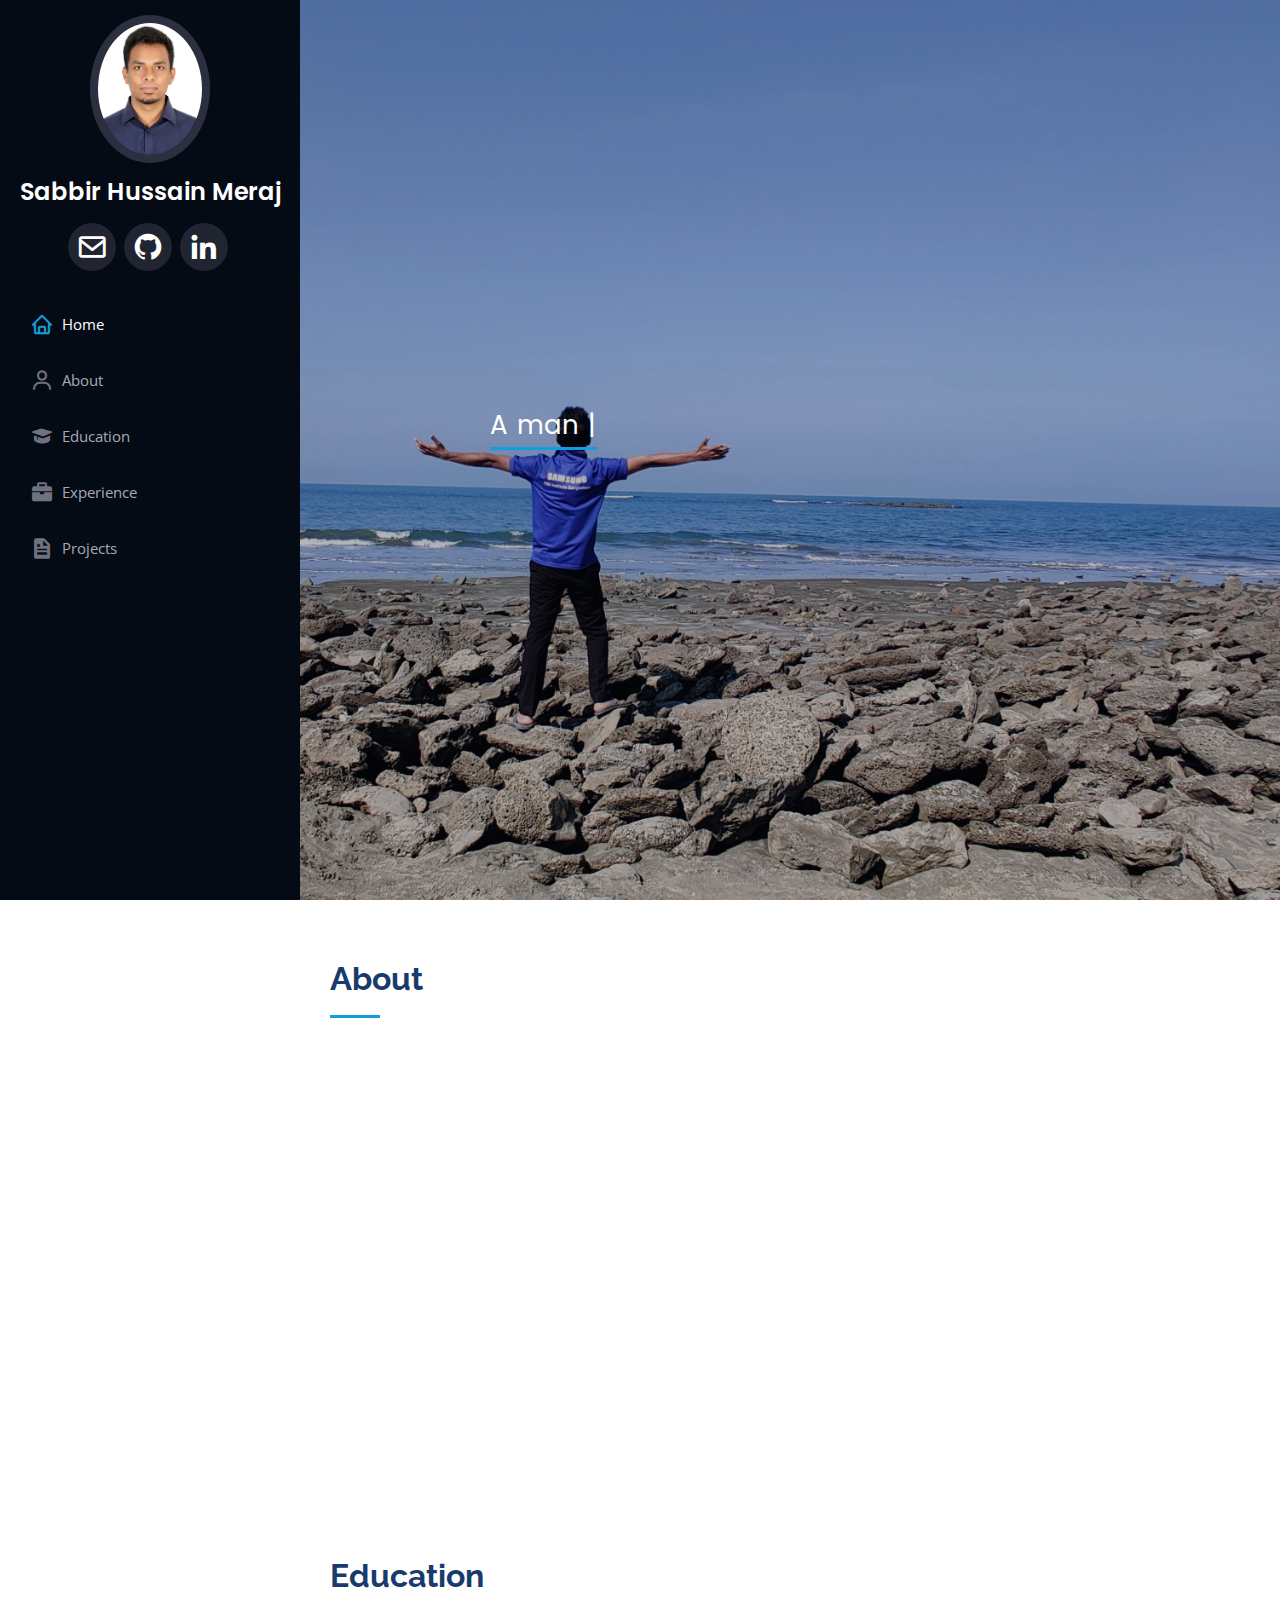
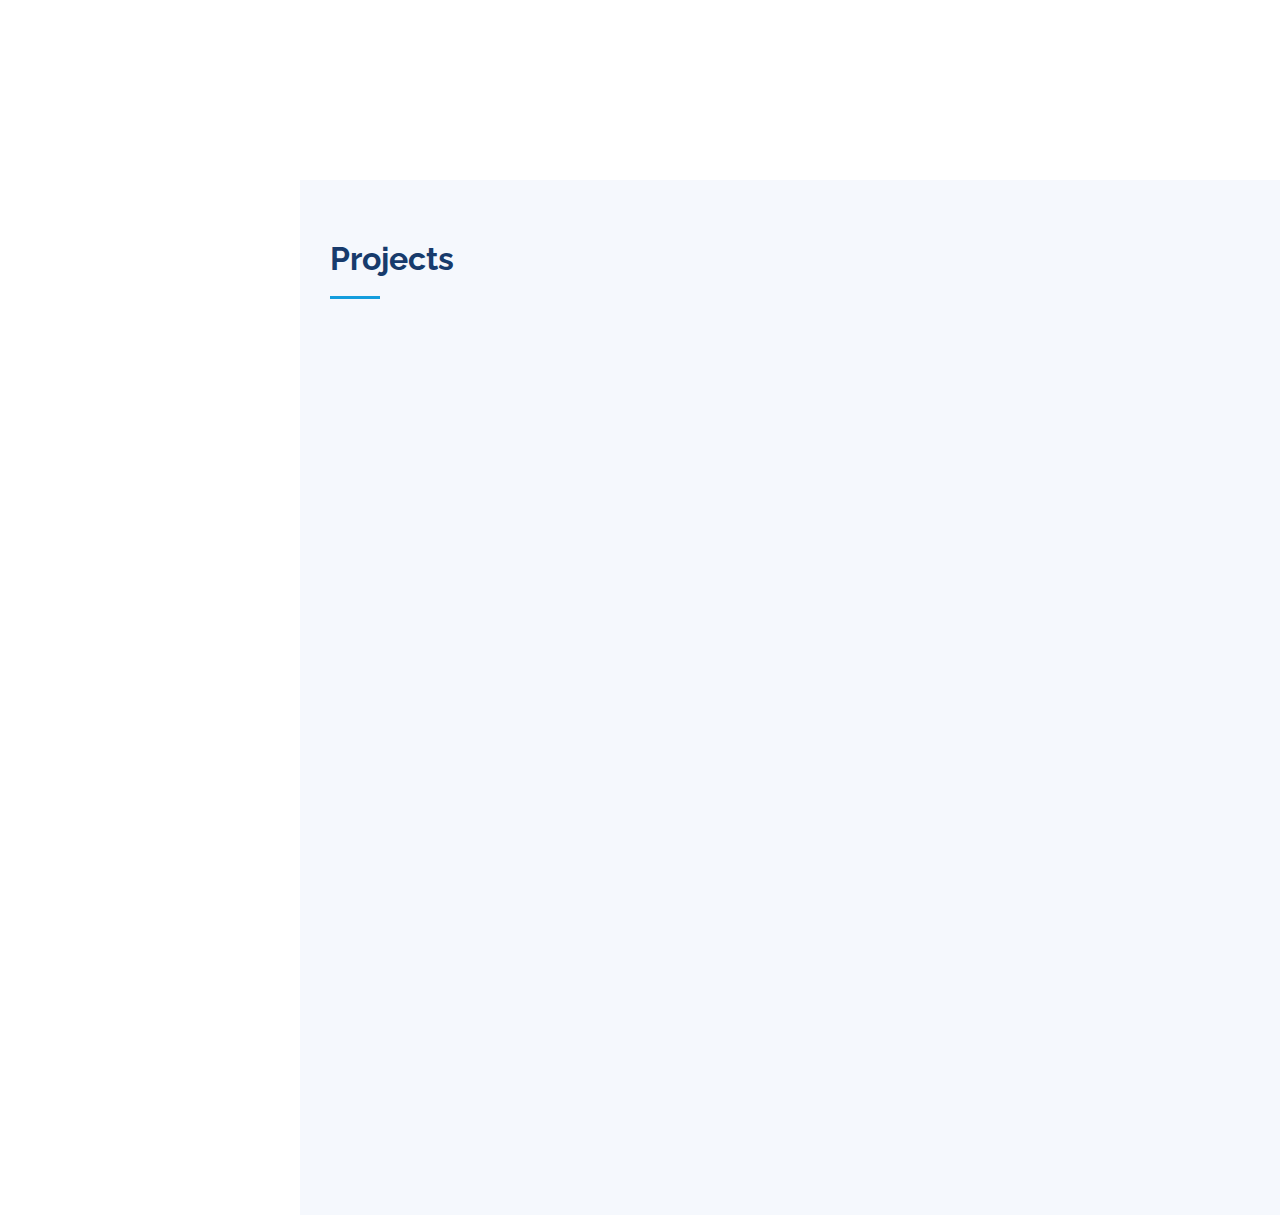
==== index.html @ 0533ce6c "Move all files from ;portfolio folder to root" ====
<!DOCTYPE html>
<html lang="en">

<head>
  <meta charset="utf-8">
  <meta content="width=device-width, initial-scale=1.0" name="viewport">

  <title>Sabbir H Meraj</title>
  <meta content="" name="description">
  <meta content="" name="keywords">

  <!-- Favicons 
  <link href="assets/img/favicon.png" rel="icon">
  <link href="assets/img/apple-touch-icon.png" rel="apple-touch-icon">
  -->

  <!-- Google Fonts -->
  <link href="https://fonts.googleapis.com/css?family=Open+Sans:300,300i,400,400i,600,600i,700,700i|Raleway:300,300i,400,400i,500,500i,600,600i,700,700i|Poppins:300,300i,400,400i,500,500i,600,600i,700,700i" rel="stylesheet">

  <!-- Vendor CSS Files -->
  <link href="assets/vendor/aos/aos.css" rel="stylesheet">
  <link href="assets/vendor/bootstrap/css/bootstrap.min.css" rel="stylesheet">
  <link href="assets/vendor/bootstrap-icons/bootstrap-icons.css" rel="stylesheet">
  <link href="assets/vendor/boxicons/css/boxicons.min.css" rel="stylesheet">
  <link href="assets/vendor/glightbox/css/glightbox.min.css" rel="stylesheet">
  <link href="assets/vendor/swiper/swiper-bundle.min.css" rel="stylesheet">

  <!-- Main CSS File -->
  <link href="assets/css/style.css" rel="stylesheet">
</head>

<body>

  <!-- ======= Mobile nav toggle button ======= -->
  <i class="bi bi-list mobile-nav-toggle d-xl-none"></i>

  <!-- ======= Header ======= -->
  <header id="header">
    <div class="d-flex flex-column">

      <div class="profile">
        <img src="assets/img/profile-img.jpg" alt="" class="img-fluid rounded-circle">
        <h1 class="text-light"><a href="index.html">Sabbir Hussain Meraj</a></h1>
        <div class="social-links mt-3 text-center">
          <a href="mailto:bsse0726@iit.du.ac.bd" class="email"><i class="bx bx-envelope"></i></a>
          <a href="https://github.com/SabbirMeraj" class="github"><i class="bx bxl-github"></i></a>
          <a href="https://www.linkedin.com/in/sabbirhmeraj/" class="linkedin"><i class="bx bxl-linkedin"></i></a>
        </div>
      </div>

      <nav id="navbar" class="nav-menu navbar">
        <ul>
          <li><a href="#hero" class="nav-link scrollto active"><i class="bx bx-home"></i> <span>Home</span></a></li>
          <li><a href="#about" class="nav-link scrollto"><i class="bx bx-user"></i> <span>About</span></a></li>
          <li><a href="#education" class="nav-link scrollto"><i class="bx bxs-graduation"></i> <span>Education</span></a></li>
          <li><a href="#experience" class="nav-link scrollto"><i class="bx bxs-briefcase"></i> <span>Experience</span></a></li>
          <li><a href="#project" class="nav-link scrollto"><i class="bx bxs-file"></i> <span>Projects</span></a></li>
        </ul>
      </nav><!-- .nav-menu -->
    </div>
  </header><!-- End Header -->

  <!-- ======= Hero Section ======= -->
  <section id="hero" class="d-flex flex-column justify-content-center align-items-center">
    <div class="hero-container" data-aos="fade-in">
      <!-- <h1>Sabbir Hussain Meraj</h1> -->
      <p> <span class="typed" data-typed-items="A man can be destroyed but not defeated"></span></p>
    </div>
  </section><!-- End Hero -->

  <main id="main">

    <!-- ======= About Section ======= -->
    <section id="about" class="about">
      <div class="container">

        <div class="section-title">
          <h2>About</h2>       
        </div>

        <div class="row">
          <div class="col-lg-4" data-aos="fade-right">
            <img src="assets/img/profile-img.jpg" class="img-fluid" alt="">
          </div>
          <div class="col-lg-8 pt-4 pt-lg-0 content" data-aos="fade-left"> 
            <p>
              I am Sabbir Hussain Meraj, currently employed as a software engineer at Bangladesh Bank, the central bank of my country. With over five years of experience, I previously worked at Samsung Research &amp; Development Bangladesh. I hold a Bachelor of Science (BSc.) degree in Software Engineering from the Institute of Information Technology at the University of Dhaka, Bangladesh. I am currently actively seeking PhD opportunities to further develop my expertise in the fields of Machine Learning, Deep Learning, Computer Vision, Natural Language Processing, and Software Engineering.
            </p>
          </div>
        </div>

      </div>
    </section><!-- End About Section -->


    <!-- ======= Resume Section ======= -->
    <section id="education" class="resume">
      <div class="container">

        <div class="section-title">
          <h2>Education</h2>     
        </div>

        <div class="row">
          <div class="col-lg-12" data-aos="fade-up">
            <div class="resume-item">
              <h4>Bachelor of Science in Software Engineering</h4>
              <h5>2015 - 2019</h5>
              <p><em>Univeristy of Dhaka, Dhaka, Bangladesh</em></p>
            </div>
            <div class="resume-item">
              <h4>Higher Secondary School Certificate </h4>
              <h5>2012 - 2014</h5>
              <p><em>Dhaka College, Dhaka, Bangladesh</em></p>
            </div>

            <div class="resume-item">
              <h4>Secondary School Certificate </h4>
              <h5>2010 - 2012</h5>
              <p><em>Motijheel Govt. Boys High School, Dhaka, Bangladesh</em></p>
            </div>
          </div> 
        </div>

      </div>
    </section>

    <section id="experience" class="resume">
      <div class="container">

        <div class="section-title">
          <h2>Experience</h2>     
        </div>

        <div class="row">
          <div class="col-lg-12" data-aos="fade-up">
            <div class="resume-item">
              <h4>Software Engineer</h4>
              <h5>Nov, 2020 - Present</h5>
              <p><em>Bangladesh Bank, Dhaka, Bangladesh</em></p>
              <b> Responsibilities </b>
              <ul>
                  <li> Analyzed requirement specifications and design a system for trading government securities.</li>
                  <li> Developed a platform for seamless trading and transaction settlement of government securities through a government regulatory agency named Central Depository Bangladesh Limited.
                  <li> Collaboratively developed a module (Financial Market Infrastructure System) as part of the Core Banking Solution System for trading, auction, and financial settlement of government securities (Bonds &amp; Bills) in the primary and secondary market</li>
                  <li> Troubleshot and resolved reported bugs to ensure the system's smooth operation for users across 101 banks and financial institutions.</li>
                  <li> Developed a machine learning model to project yield from historical data</li>
              </ul>
            </div>
            <div class="resume-item">
              <h4>Software Engineer</h4>
              <h5>Jul, 2019 - Nov, 2020</h5>
              <p><em>Samsung Reaserach &amp; Development Bangladesh, Dhaka, Bangladesh</em></p>
              <b> Responsibilities </b>
              <ul>
                <li> Resolved reported bugs in the Wearbale Message and Backup &amp; Restore application. </li>
                <li> Designed and implemented new features in the Message application. </li>
                <li> Refactored and optimized the existing code of Wearable Backup &amp; Restore application.</li>
                <li> Carried out a comparative analysis of performance of Backup &amp; Restore application </li>
                <li> Collaborated with team members at headquarters to ensure the successful completion of projects and fixing of reported bugs in the final release version. </li>
              </ul>
            </div>

            <div class="resume-item">
              <h4>Intern Software Engineer</h4>
              <h5>Jan, 2018 - Aug, 2018</h5>
              <p><em>Orion Informatics Ltd., Dhaka , Bangladesh</em></p>
              <b> Responsibilities </b>
              <ul>
                <li> Analyzed requirement specification and design of an existing system for re-engineering. </li>
                <li> Modified the company's website to enhance security and improve user experience.</li>
                <li> Analyzed and developed a blockchain based system as part of the development team.</li>
                <li> Made a dataset with my other intern teammate for a computer vision project </li>
              </ul>
            </div>
          </div> 
        </div>
      </div>
    </section>

    <!-- ======= Portfolio Section ======= -->
    <section id="project" class="resume section-bg">
      <div class="container">
        <div class="section-title">
          <h2>Projects</h2>     
        </div>
        <div class="row" data-aos="fade-up">
          <div class="col-lg-12">
            <h3 class="resume-title">Research Projects</h3>
            <ul id="project-list">
              <li> 
               <a href="files\Stroke Risk Prediction.pdf" target="_blank"> Predicting Stroke Risk: A Machine Learning Approach for Identifying Influential Factors and Early Detection </a>
                <br/>
                Team: <b> Sabbir Hussain Meraj </b> , Md. Nafis Faisal, and B M Mainul Hossain
                <br/>
                 <p> In this project, our objective was to predict stroke risk by employing five different machine learning algorithms. This model not only excelled in its predictive capabilities but also helped identify key factors that significantly influence stroke risk. These findings provide valuable insights for healthcare practitioners, contributing to a better understanding of stroke risk factors and potential preventive measures. <a href="https://github.com/SabbirMeraj/DUCCAS" target="_blank"> (Link) </a>
                 </p>
              </li>
            </ul>  
            <h3 class="resume-title">Academic Projects</h3>
            <ul id="project-list">
                <li> <a href="https://github.com/SabbirMeraj/DUCCAS" target="_blank"> Automation of Dhaka University Club Cafeteria Accounting System </a>
                  <br/>
                  Team: <b> Sabbir Hussain Meraj </b> , Md. Nafis Faisal, and Kazi Muheymin-Us-Sakib
                  <br/>
                  <p>The objective of this project was to transform the conventional manual accounting system of Dhaka University Club's cafeteria into a web-based system. This system not only eradicated the error-prone manual calculations and the laborious paperwork of the previous system but also provided users with an enriched experience. Through an interactive dashboard, users could effortlessly monitor their bills and transactions. Additionally, it enhanced the system's transparency and precision, while simultaneously empowering the club's management with real-time report generation for improved decision-making capabilities. <a href="https://github.com/SabbirMeraj/DUCCAS" target="_blank"> (Link) </a>
                  </p>
                </li>
                <li> <a href="https://github.com/SabbirMeraj/Java-Metrics-Tool" target="_blank"> Java Metrics Tool </a>
                  <br/>
                  <p>
                    A static code analysis tool was developed for calculating 9 software metrics of Java source code.
                    The tool addressed the aspect of improving code quality by making refactoring decisions. It also enhanced the code
                    maintainability by identifying potential code smells and resolving potential bugs. <a href="https://github.com/SabbirMeraj/Java-Metrics-Tool" target="_blank"> (Link) </a>
                  </p>
                </li>
                <li> <a href="https://github.com/SabbirMeraj/Voboghure" target="_blank"> Voboghure </a>
                  <br/>
                  <p>
                    This Android application incorporated both a recommendation system for suggesting places and hotels, as well as a blogging platform for users to share their travel experiences. It offered a comprehensive solution for travelers seeking guidance and connectivity within a single app. <a href="https://github.com/SabbirMeraj/Voboghure" target="_blank"> (Link) </a>
                  </p>
                </li>

                <li> <a href="https://github.com/SabbirMeraj/Sudoku-Game" target="_blank"> Soduku Game &amp; Solver </a>
                  <br/>
                  <p>
                    A Sudoku game for desktop computers was developed, featuring three distinct difficulty levels for players to choose from. Additionally, the game includes a solver tool that can tackle any Sudoku puzzle presented to it. <a href="https://github.com/SabbirMeraj/Sudoku-Game" target="_blank"> (Link) </a>
                  </p>
                </li>
            </ul>
          </div>
        </div>
      </div>
    </section><!-- End Projects Section -->

  </main><!-- End #main -->

  <!-- ======= Footer ======= -->
  <!-- 
  <footer id="footer">
    <div class="container">
      <div class="copyright">
        &copy; Copyright <strong><span>iPortfolio</span></strong>
      </div>
      <div class="credits">

      -->
        <!-- All the links in the footer should remain intact. -->
        <!-- You can delete the links only if you purchased the pro version. -->
        <!-- Licensing information: https://bootstrapmade.com/license/ -->
        <!-- Purchase the pro version with working PHP/AJAX contact form: https://bootstrapmade.com/iportfolio-bootstrap-portfolio-websites-template/ -->
        <!-- 
        Designed by <a href="https://bootstrapmade.com/">BootstrapMade</a>
      </div>
    </div>
  </footer>End  Footer -->

  <a href="#" class="back-to-top d-flex align-items-center justify-content-center"><i class="bi bi-arrow-up-short"></i></a>

  <!-- Vendor JS Files -->
  <script src="assets/vendor/purecounter/purecounter_vanilla.js"></script>
  <script src="assets/vendor/aos/aos.js"></script>
  <script src="assets/vendor/bootstrap/js/bootstrap.bundle.min.js"></script>
  <script src="assets/vendor/glightbox/js/glightbox.min.js"></script>
  <script src="assets/vendor/isotope-layout/isotope.pkgd.min.js"></script>
  <script src="assets/vendor/swiper/swiper-bundle.min.js"></script>
  <script src="assets/vendor/typed.js/typed.umd.js"></script>
  <script src="assets/vendor/waypoints/noframework.waypoints.js"></script>
  <script src="assets/vendor/php-email-form/validate.js"></script>

  <!-- Template Main JS File -->
  <script src="assets/js/main.js"></script>

</body>

</html>
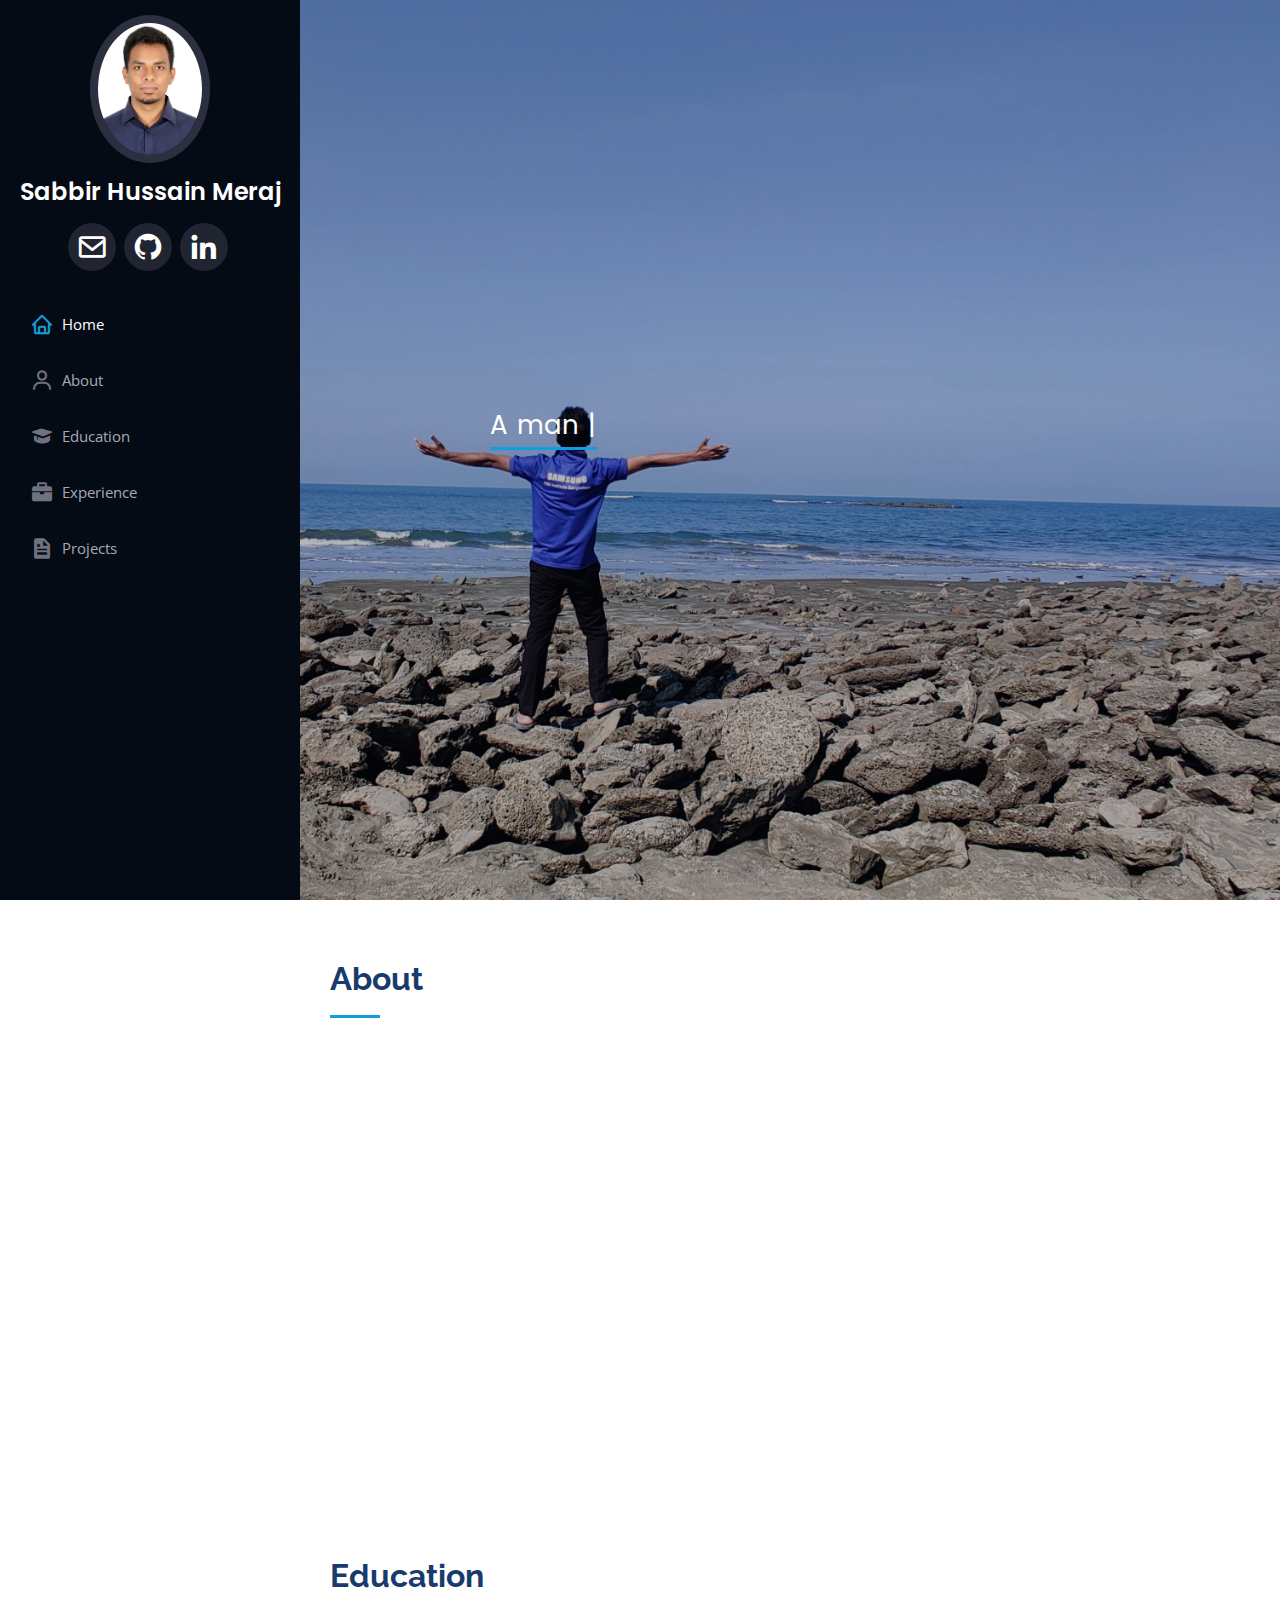
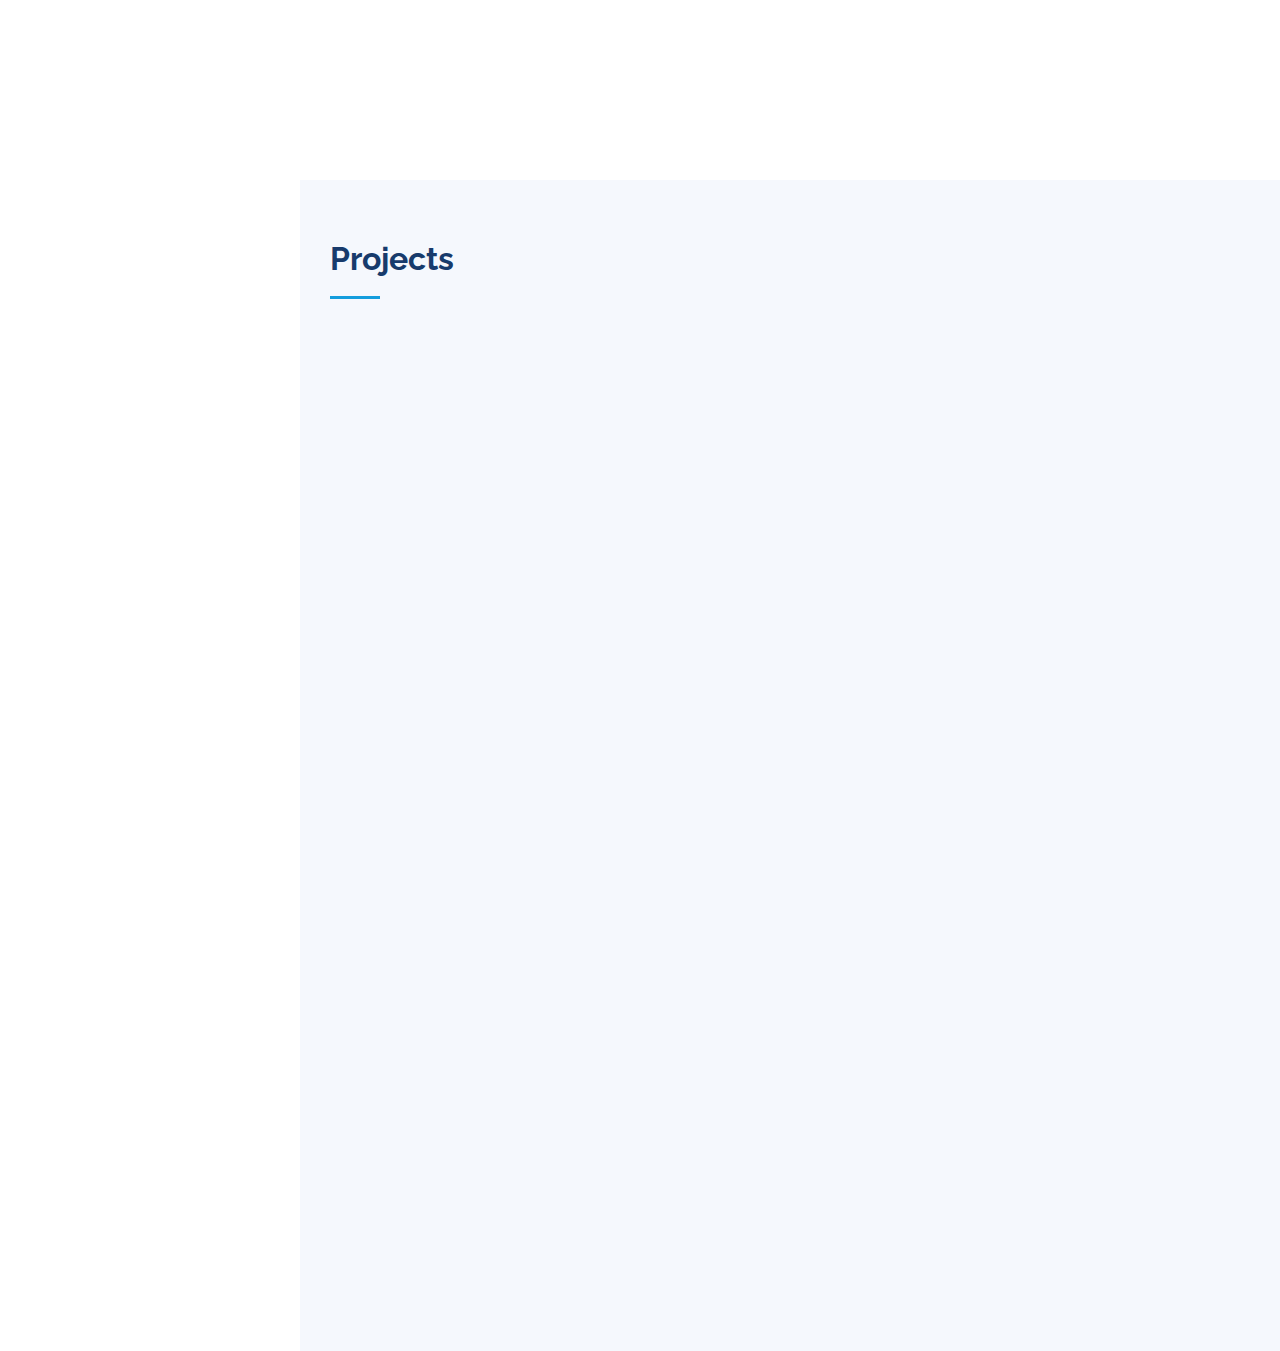
==== commit c0615383: "Research project added" ====
--- a/index.html
+++ b/index.html
@@ -150,7 +150,7 @@
             <div class="resume-item">
               <h4>Software Engineer</h4>
               <h5>Jul, 2019 - Nov, 2020</h5>
-              <p><em>Samsung Reaserach &amp; Development Bangladesh, Dhaka, Bangladesh</em></p>
+              <p><em>Samsung Research &amp; Development Bangladesh, Dhaka, Bangladesh</em></p>
               <b> Responsibilities </b>
               <ul>
                 <li> Resolved reported bugs in the Wearbale Message and Backup &amp; Restore application. </li>
@@ -191,17 +191,27 @@
               <li> 
                <a href="files\Stroke Risk Prediction.pdf" target="_blank"> Predicting Stroke Risk: A Machine Learning Approach for Identifying Influential Factors and Early Detection </a>
                 <br/>
-                Team: <b> Sabbir Hussain Meraj </b> , Md. Nafis Faisal, and B M Mainul Hossain
-                <br/>
-                 <p> In this project, our objective was to predict stroke risk by employing five different machine learning algorithms. This model not only excelled in its predictive capabilities but also helped identify key factors that significantly influence stroke risk. These findings provide valuable insights for healthcare practitioners, contributing to a better understanding of stroke risk factors and potential preventive measures. <a href="https://github.com/SabbirMeraj/DUCCAS" target="_blank"> (Link) </a>
+                Team: <b> Sabbir Hussain Meraj </b> , Md. Nafis Faisal, and Dr. B M Mainul Hossain
+                <br/>
+                 <p> In this project, our objective was to predict stroke risk by employing five different machine learning algorithms. This model not only excelled in its predictive capabilities but also helped identify key factors that significantly influence stroke risk. These findings provide valuable insights for healthcare practitioners, contributing to a better understanding of stroke risk factors and potential preventive measures. <a href="files\Stroke Risk Prediction.pdf" target="_blank"> (Link) </a>
                  </p>
               </li>
-            </ul>  
+            </ul>
+			<ul id="project-list">
+              <li> 
+               <a href="files\Mango Leaf Disease Detection.pdf" target="_blank"> CNN-Based Mango Leaf Disease Detection: Deep Learning Approach for Precision Agriculture </a>
+                <br/>
+                Team: <b> Sabbir Hussain Meraj </b> , and Kazi Ferdous Hasan
+                <br/>
+                 <p> This project aims to enhance crop yield by detecting and classifying mango leaf diseases from images, incorporating a CNN-based deep learning approach. It aims to address the traditional time-consuming and bias-prone problems associated with disease detection. <a href="files\Mango Leaf Disease Detection.pdf" target="_blank"> (Link) </a>
+                 </p>
+              </li>
+            </ul>
             <h3 class="resume-title">Academic Projects</h3>
             <ul id="project-list">
                 <li> <a href="https://github.com/SabbirMeraj/DUCCAS" target="_blank"> Automation of Dhaka University Club Cafeteria Accounting System </a>
                   <br/>
-                  Team: <b> Sabbir Hussain Meraj </b> , Md. Nafis Faisal, and Kazi Muheymin-Us-Sakib
+                  Team: <b> Sabbir Hussain Meraj </b> , Md. Nafis Faisal, and Dr. Kazi Muheymin-Us-Sakib
                   <br/>
                   <p>The objective of this project was to transform the conventional manual accounting system of Dhaka University Club's cafeteria into a web-based system. This system not only eradicated the error-prone manual calculations and the laborious paperwork of the previous system but also provided users with an enriched experience. Through an interactive dashboard, users could effortlessly monitor their bills and transactions. Additionally, it enhanced the system's transparency and precision, while simultaneously empowering the club's management with real-time report generation for improved decision-making capabilities. <a href="https://github.com/SabbirMeraj/DUCCAS" target="_blank"> (Link) </a>
                   </p>
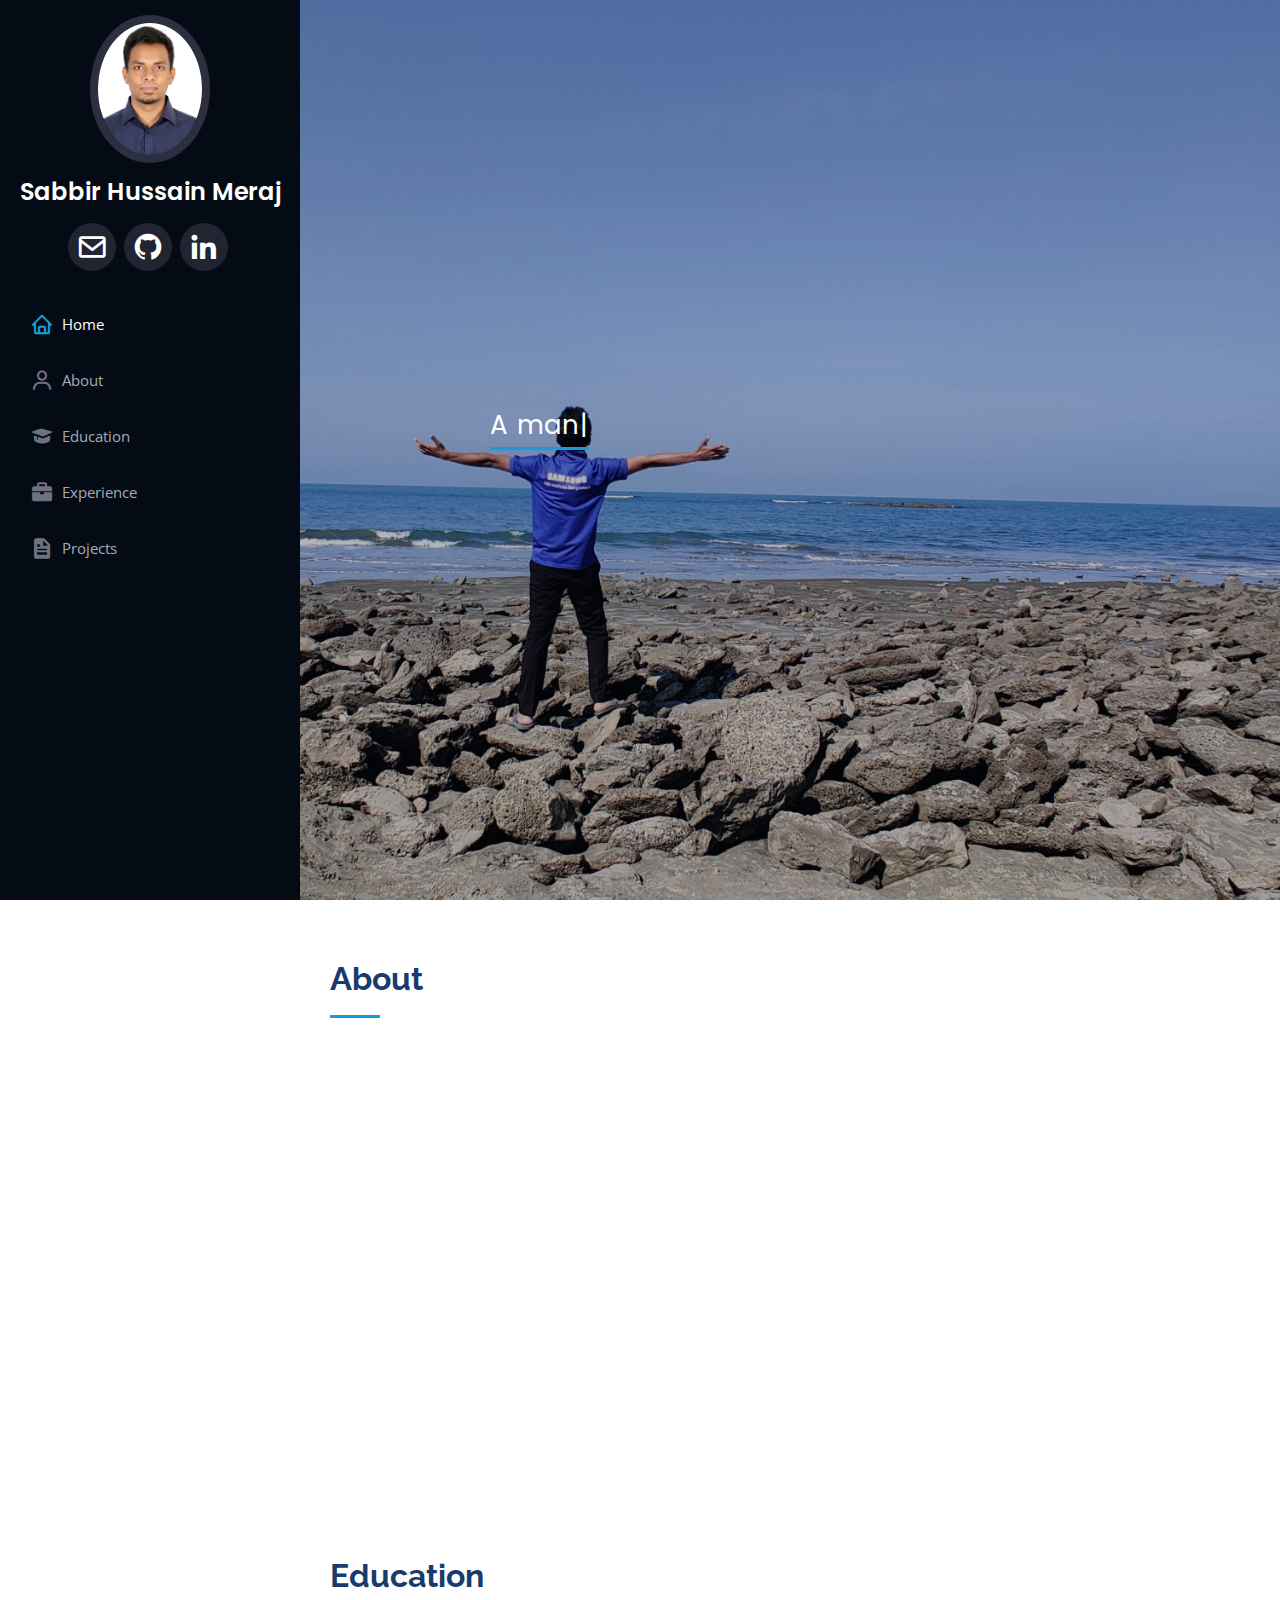
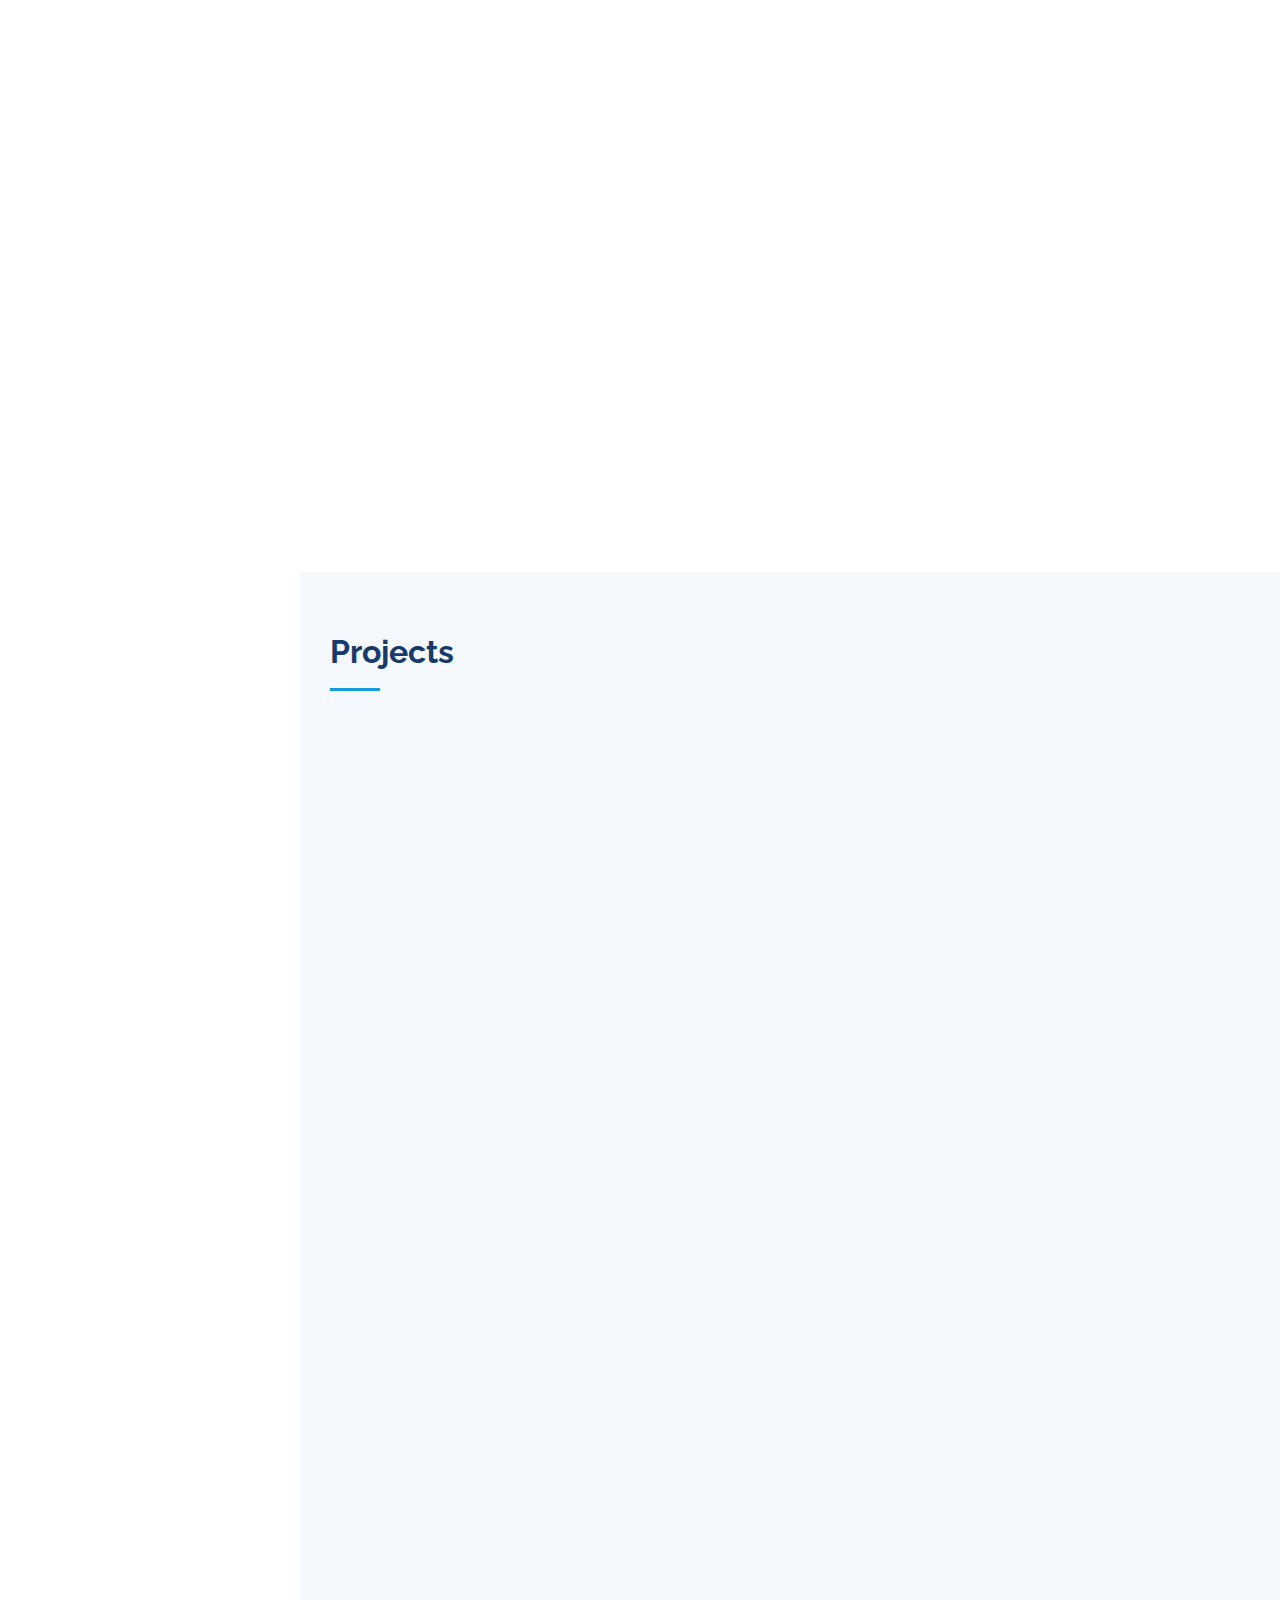
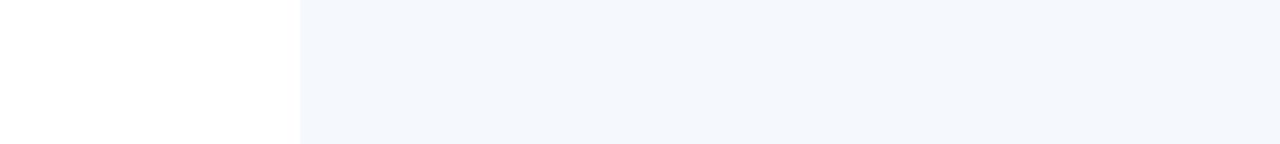
==== commit 9d0af82c: "PhD information added" ====
--- a/index.html
+++ b/index.html
@@ -84,7 +84,8 @@
           </div>
           <div class="col-lg-8 pt-4 pt-lg-0 content" data-aos="fade-left"> 
             <p>
-              I am Sabbir Hussain Meraj, currently employed as a software engineer at Bangladesh Bank, the central bank of my country. With over five years of experience, I previously worked at Samsung Research &amp; Development Bangladesh. I hold a Bachelor of Science (BSc.) degree in Software Engineering from the Institute of Information Technology at the University of Dhaka, Bangladesh. I am currently actively seeking PhD opportunities to further develop my expertise in the fields of Machine Learning, Deep Learning, Computer Vision, Natural Language Processing, and Software Engineering.
+              Howdy! I am Sabbir Hussain Meraj, currently pursuing my Ph.D. in Computer Science at the University of Texas at San Antonio. My research interests focus on Software Engineering and Software Security. I am working on analyzing software security issues using software engineering and machine learning techniques, advised by Dr. Wei Wang and co-advised by Dr. Xiaoyin Wang.
+              Additionally, I am on study leave from Bangladesh Bank, the central bank of my country, where I worked as a software engineer. With over five years of experience, I previously worked at Samsung Research & Development Bangladesh. I hold a Bachelor of Science (BSc) degree in Software Engineering from the Institute of Information Technology at the University of Dhaka, Bangladesh
             </p>
           </div>
         </div>
@@ -103,6 +104,12 @@
 
         <div class="row">
           <div class="col-lg-12" data-aos="fade-up">
+          <div class="resume-item">
+              <h4>Ph.D. in Computer Science</h4>
+              <h5>2024 - Present</h5>
+              <p><em>University of Texas at San Antonio, Texas, USA</em></p>
+            </div>
+            
             <div class="resume-item">
               <h4>Bachelor of Science in Software Engineering</h4>
               <h5>2015 - 2019</h5>
@@ -135,8 +142,19 @@
         <div class="row">
           <div class="col-lg-12" data-aos="fade-up">
             <div class="resume-item">
+              <h4>Graduate Teaching Assistant</h4>
+              <h5>Sept, 2024 - Present</h5>
+              <p><em>University of Texas at San Antonio, Texas, USA</em></p>
+              <b> Responsibilities </b>
+              <ul>
+                <li> Assist the professor in conducting classes. </li>
+                <li> Grade assignments and provide feedback to students. </li>
+                <li> Offer support and guidance to students as a Teaching Assistant (TA). </li>
+              </ul>
+            </div>
+            <div class="resume-item">
               <h4>Software Engineer</h4>
-              <h5>Nov, 2020 - Present</h5>
+              <h5>Nov, 2020 - Present (On Study Leave)</h5>
               <p><em>Bangladesh Bank, Dhaka, Bangladesh</em></p>
               <b> Responsibilities </b>
               <ul>
@@ -283,4 +301,4 @@
 
 </body>
 
-</html>+</html>
